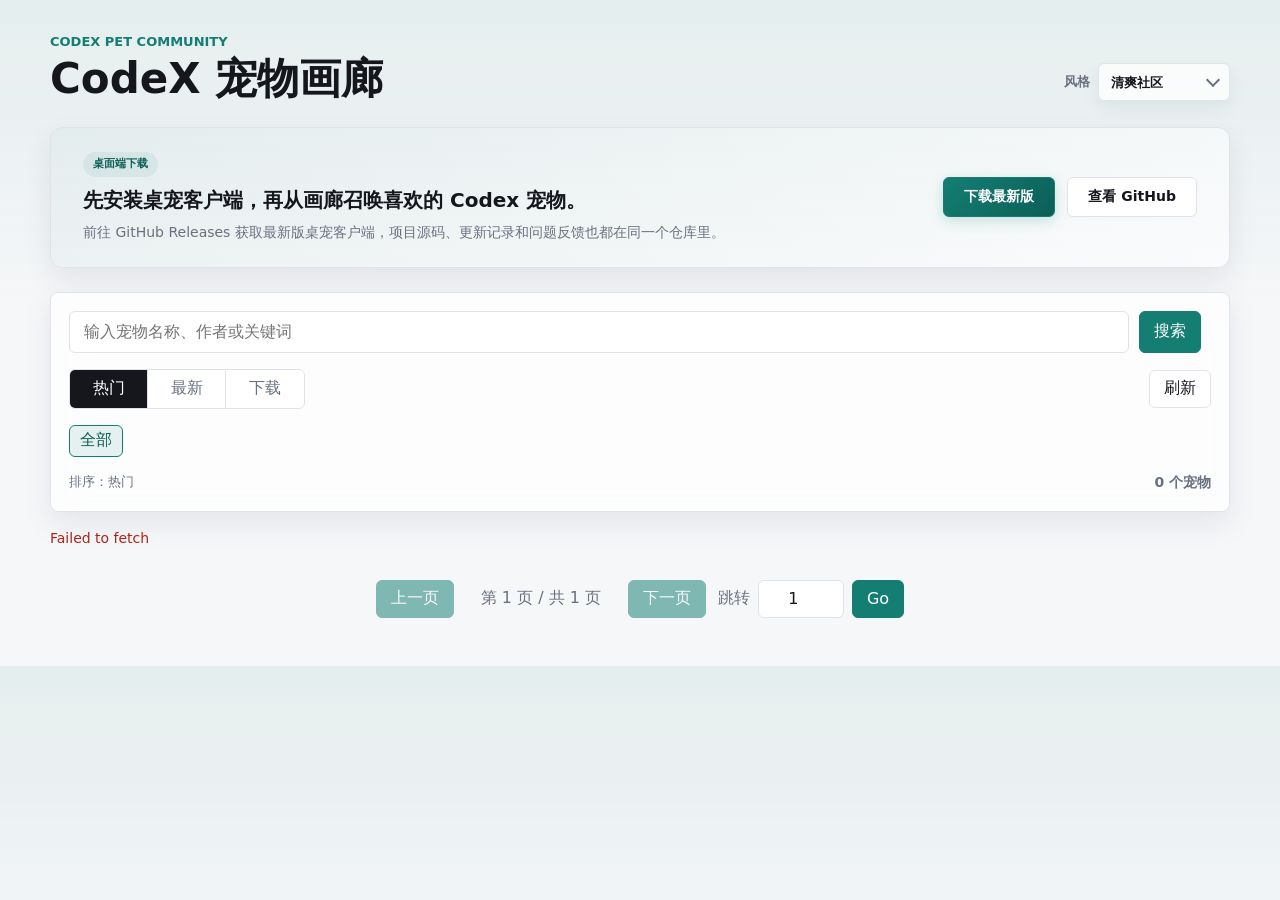
==== index.html @ 85c9fe34 "feat: 优化详情页骨架屏、降落伞逻辑与宠物点击互动" ====
<!doctype html>
<html lang="zh-CN">
  <head>
    <meta charset="utf-8" />
    <meta name="viewport" content="width=device-width, initial-scale=1" />
    <meta name="description" content="CodeX 宠物画廊 - 汇集了各种精美的 Codex 桌面宠物。在这里，您可以查看、下载、召唤您喜爱的桌宠，定制个性化风格，体验温馨有趣的桌面互动社区。" />
    <meta name="keywords" content="Codex, 桌宠, 桌面宠物, 宠物画廊, 桌面伴侣, 像素画廊, 互动宠物" />
    <title>Codex Pet Gallery</title>
    <link rel="stylesheet" href="./styles.css?v=lazy-sprites-v1" />
  </head>
  <body>
    <main class="shell">
      <header class="topbar">
        <div>
          <p class="eyebrow">Codex Pet Community</p>
          <h1>CodeX 宠物画廊</h1>
        </div>
        <div class="topbarActions">
          <label class="themeSelectWrap">
            <span>风格</span>
            <span class="selectShell">
              <select id="themeSelect" aria-label="页面风格">
                <option value="showcase">展示橱窗</option>
                <option value="classic">清爽社区</option>
                <option value="compact">紧凑信息</option>
                <option value="dark">夜间像素</option>
                <option value="cartoon">卡通花园</option>
              </select>
            </span>
          </label>
        </div>
      </header>



      <section class="downloadGuide" aria-label="下载桌宠">
        <div>
          <p class="guideLabel">桌面端下载</p>
          <h2>先安装桌宠客户端，再从画廊召唤喜欢的 Codex 宠物。</h2>
          <p>前往 GitHub Releases 获取最新版桌宠客户端，项目源码、更新记录和问题反馈也都在同一个仓库里。</p>
        </div>
        <div class="guideActions">
          <a class="primaryGuideAction" href="https://github.com/ZhangYiLong416/DesktopPet/releases/latest" target="_blank" rel="noopener">下载最新版</a>
          <a class="secondaryGuideAction" href="https://github.com/ZhangYiLong416/DesktopPet" target="_blank" rel="noopener">查看 GitHub</a>
        </div>
      </section>

      <section class="controls" aria-label="筛选宠物">
        <form id="searchForm" class="search">
          <input id="searchInput" type="search" placeholder="输入宠物名称、作者或关键词" autocomplete="off" />
          <button id="searchButton" type="submit">搜索</button>
          <button id="clearSearchButton" class="ghost" type="button">清空</button>
        </form>

        <div class="toolbar">
          <div class="segmented" aria-label="排序">
            <button class="active" data-sort="hot" type="button">热门</button>
            <button data-sort="latest" type="button">最新</button>
            <button data-sort="downloads" type="button">下载</button>
          </div>
          <button id="refreshButton" class="ghost" type="button">刷新</button>
        </div>

        <div id="tagBar" class="tags" aria-label="标签"></div>
        <div class="summaryRow">
          <div id="filterSummary" class="filterSummary" aria-live="polite"></div>
          <div class="stats inlineStats" aria-live="polite">
            <span id="totalCount">加载中</span>
          </div>
        </div>
      </section>

      <section id="status" class="status" aria-live="polite">正在加载Codex宠物...</section>
      <section id="petGrid" class="grid" aria-label="宠物列表"></section>

      <nav class="pager" aria-label="分页">
        <button id="prevPage" type="button">上一页</button>
        <span id="pageInfo">第 1 页</span>
        <button id="nextPage" type="button">下一页</button>
        <form id="jumpForm" class="jumpForm" aria-label="跳转到指定页">
          <label for="pageInput">跳转</label>
          <input id="pageInput" type="number" min="1" value="1" inputmode="numeric" />
          <button id="jumpButton" type="submit">Go</button>
        </form>
      </nav>


    </main>



    <template id="petCardTemplate">
      <article class="card">
        <button class="previewButton" type="button" aria-label="预览动画">
          <span class="sprite" aria-hidden="true"></span>
        </button>
        <div class="cardBody">
          <div class="titleRow">
            <h3></h3>
            <span class="version"></span>
          </div>
          <p class="desc"></p>
          <div class="meta"></div>
          <div class="cardTags"></div>
          <div class="actions">
            <a class="detail">查看</a>
            <a class="download">下载</a>
            <button class="summonPet" type="button">召唤</button>
            <button class="copyInstall" type="button">复制安装命令</button>
          </div>
        </div>
      </article>
    </template>



    <script src="./app.js?v=lazy-sprites-v1"></script>
  </body>
</html>
---- styles.css ----
:root {
  color-scheme: light;
  --bg: #f6f7f9;
  --panel: #ffffff;
  --ink: #15171d;
  --muted: #697180;
  --line: #dfe3ea;
  --accent: #147e73;
  --accent-strong: #0b5f57;
  --danger: #b42318;
  --shadow: 0 12px 30px rgba(20, 30, 45, 0.08);
}

* {
  box-sizing: border-box;
}

body {
  margin: 0;
  background:
    linear-gradient(180deg, rgba(20, 126, 115, 0.08), transparent 320px),
    var(--bg);
  color: var(--ink);
  font-family:
    Inter, ui-sans-serif, system-ui, -apple-system, BlinkMacSystemFont, "Segoe UI",
    "Microsoft YaHei", sans-serif;
}

button,
input {
  font: inherit;
}

button:disabled {
  cursor: not-allowed;
  opacity: 0.52;
}

.shell {
  width: min(1180px, calc(100% - 32px));
  margin: 0 auto;
  padding: 34px 0 48px;
}

.topbar {
  display: flex;
  align-items: end;
  justify-content: space-between;
  gap: 24px;
  margin-bottom: 26px;
}

/* ==========================================
   CodeX 顶部链接与下载引导高级设计系统
   ========================================== */
.topbarActions {
  display: inline-flex;
  align-items: center;
  gap: 16px;
}

.topbarActions a {
  text-decoration: none;
  font-size: 13px;
  font-weight: 800;
  padding: 8px 14px;
  border-radius: 6px;
  transition: all 0.25s cubic-bezier(0.25, 0.8, 0.25, 1);
  display: inline-flex;
  align-items: center;
}

/* GitHub 链接 */
.topbarActions .repoLink {
  background: rgba(255, 255, 255, 0.8);
  border: 1px solid var(--line);
  color: var(--ink);
  box-shadow: 0 4px 10px rgba(0, 0, 0, 0.03);
}
.topbarActions .repoLink:hover {
  background: var(--panel);
  border-color: var(--accent);
  color: var(--accent-strong);
  transform: translateY(-1px);
  box-shadow: 0 6px 14px rgba(0, 0, 0, 0.06);
}

/* 下载客户端链接 */
.topbarActions .downloadLink {
  background: var(--accent);
  border: 1px solid var(--accent);
  color: #fff;
  box-shadow: 0 4px 10px rgba(20, 126, 115, 0.15);
}
.topbarActions .downloadLink:hover {
  background: var(--accent-strong);
  border-color: var(--accent-strong);
  transform: translateY(-1px);
  box-shadow: 0 6px 14px rgba(20, 126, 115, 0.25);
}

/* ==========================================
   下载客户端引导横幅 (Download Banner)
   ========================================== */
.downloadGuide {
  display: flex;
  justify-content: space-between;
  align-items: center;
  gap: 28px;
  padding: 24px 32px;
  margin-bottom: 24px;
  border-radius: 12px;
  border: 1px solid var(--line);
  background: linear-gradient(135deg, color-mix(in srgb, var(--accent) 4%, transparent) 0%, rgba(255, 255, 255, 0.62) 100%);
  box-shadow: var(--shadow);
  transition: all 0.3s ease;
}

.downloadGuide:hover {
  box-shadow: 0 12px 28px rgba(20, 30, 45, 0.08);
}

.downloadGuide > div {
  max-width: 720px;
}

.downloadGuide .guideLabel {
  display: inline-block;
  padding: 4px 10px;
  background: color-mix(in srgb, var(--accent) 8%, transparent);
  color: var(--accent-strong);
  border-radius: 999px;
  font-size: 11px;
  font-weight: 800;
  text-transform: uppercase;
  margin: 0 0 10px 0;
}

.downloadGuide h2 {
  margin: 0 0 8px 0;
  font-size: 20px;
  font-weight: 800;
  color: var(--ink);
  line-height: 1.35;
}

.downloadGuide p {
  margin: 0;
  font-size: 14px;
  color: var(--muted);
  line-height: 1.5;
}

.downloadGuide .guideActions {
  display: flex;
  align-items: center;
  gap: 12px;
  flex-shrink: 0;
}

.downloadGuide .guideActions a {
  text-decoration: none;
  font-size: 14px;
  font-weight: 800;
  padding: 10px 20px;
  border-radius: 6px;
  transition: all 0.25s cubic-bezier(0.25, 0.8, 0.25, 1);
  display: inline-flex;
  align-items: center;
  justify-content: center;
  min-height: 40px;
}

.downloadGuide .primaryGuideAction {
  background: linear-gradient(135deg, var(--accent) 0%, var(--accent-strong) 100%);
  border: 1px solid var(--accent);
  color: #fff;
  box-shadow: 0 4px 14px rgba(20, 126, 115, 0.2);
}

.downloadGuide .primaryGuideAction:hover {
  transform: translateY(-2px);
  box-shadow: 0 8px 20px rgba(20, 126, 115, 0.35);
}

.downloadGuide .secondaryGuideAction {
  background: #fff;
  border: 1px solid var(--line);
  color: var(--ink);
  box-shadow: 0 2px 6px rgba(0, 0, 0, 0.02);
}

.downloadGuide .secondaryGuideAction:hover {
  border-color: var(--accent);
  color: var(--accent-strong);
  background: var(--panel);
  transform: translateY(-1px);
}

/* ==========================================
   5 大主题精细样式适配
   ========================================== */

/* 紧凑主题 */
:root[data-theme="compact"] .topbarActions a {
  padding: 6px 10px;
  font-size: 12px;
  border-radius: 4px;
}
:root[data-theme="compact"] .downloadGuide {
  padding: 16px 20px;
  gap: 16px;
  background: var(--panel);
  border-radius: 6px;
  box-shadow: none;
}
:root[data-theme="compact"] .downloadGuide h2 {
  font-size: 16px;
}
:root[data-theme="compact"] .downloadGuide p {
  font-size: 12px;
}
:root[data-theme="compact"] .downloadGuide .guideActions a {
  padding: 8px 14px;
  font-size: 12px;
  border-radius: 4px;
  min-height: 34px;
}

/* Showcase (展示橱窗) */
:root[data-theme="showcase"] .topbarActions a {
  padding: 10px 18px;
  border-radius: 12px;
}
:root[data-theme="showcase"] .downloadGuide {
  padding: 34px 42px;
  border-radius: 20px;
  background: linear-gradient(135deg, rgba(184, 95, 47, 0.05) 0%, rgba(255, 253, 248, 0.95) 100%);
  border: 1px solid #ead9c8;
}
:root[data-theme="showcase"] .downloadGuide h2 {
  font-size: 24px;
}
:root[data-theme="showcase"] .downloadGuide .guideLabel {
  background: rgba(184, 95, 47, 0.08);
  color: var(--accent);
}
:root[data-theme="showcase"] .downloadGuide .guideActions a {
  padding: 12px 24px;
  border-radius: 12px;
}
:root[data-theme="showcase"] .downloadGuide .primaryGuideAction {
  background: linear-gradient(135deg, var(--accent) 0%, var(--accent-strong) 100%);
  box-shadow: 0 6px 18px rgba(184, 95, 47, 0.25);
}
:root[data-theme="showcase"] .downloadGuide .primaryGuideAction:hover {
  box-shadow: 0 10px 24px rgba(184, 95, 47, 0.4);
}
:root[data-theme="showcase"] .downloadGuide .secondaryGuideAction {
  background: var(--panel);
}

/* Dark (夜间像素) */
:root[data-theme="dark"] .topbarActions .repoLink {
  background: #121a24;
  border-color: #263445;
  color: var(--ink);
}
:root[data-theme="dark"] .topbarActions .repoLink:hover {
  background: #1a2533;
  border-color: var(--accent);
}
:root[data-theme="dark"] .downloadGuide {
  background: linear-gradient(135deg, rgba(52, 211, 153, 0.04) 0%, rgba(18, 26, 36, 0.88) 100%);
  border-color: #263445;
}
:root[data-theme="dark"] .downloadGuide h2 {
  color: var(--ink);
}
:root[data-theme="dark"] .downloadGuide .guideLabel {
  background: rgba(52, 211, 153, 0.12);
  color: var(--accent-strong);
}
:root[data-theme="dark"] .downloadGuide .secondaryGuideAction {
  background: #0f1722;
  border-color: #263445;
}
:root[data-theme="dark"] .downloadGuide .secondaryGuideAction:hover {
  background: #182232;
  border-color: var(--accent);
}

/* Cartoon (卡通花园) */
:root[data-theme="cartoon"] .topbarActions {
  gap: 12px;
}
:root[data-theme="cartoon"] .topbarActions a {
  border: 2px solid #ead6ba;
  border-radius: 10px;
  background: #fffdf7;
  color: #7a4f3d;
}
:root[data-theme="cartoon"] .topbarActions .repoLink:hover {
  background: #fff0bd;
  color: #8a5b28;
}
:root[data-theme="cartoon"] .topbarActions .downloadLink {
  border-color: #7dae56;
  background: linear-gradient(180deg, #94c96c, #75a94e);
  color: #fffdf7;
  box-shadow: inset 0 2px 0 rgba(255, 255, 255, 0.28);
}
:root[data-theme="cartoon"] .topbarActions .downloadLink:hover {
  background: linear-gradient(180deg, #a4db7c, #85b95e);
}
:root[data-theme="cartoon"] .downloadGuide {
  background: linear-gradient(135deg, #fffdfa 0%, #fff7e8 100%);
  border: 2px dashed #ead6ba;
  border-radius: 16px;
  box-shadow: 0 12px 24px rgba(145, 101, 49, 0.08);
}
:root[data-theme="cartoon"] .downloadGuide h2 {
  color: #7a3f2a;
}
:root[data-theme="cartoon"] .downloadGuide .guideLabel {
  background: #ffe8e4;
  border: 1px solid #f0c9c2;
  color: #9a584d;
}
:root[data-theme="cartoon"] .downloadGuide .primaryGuideAction {
  border: 2px solid #7dae56;
  border-radius: 10px;
  background: linear-gradient(180deg, #94c96c, #75a94e);
  color: #fffdf7;
  box-shadow: inset 0 2px 0 rgba(255, 255, 255, 0.28), 0 4px 10px rgba(117, 169, 78, 0.25);
}
:root[data-theme="cartoon"] .downloadGuide .primaryGuideAction:hover {
  transform: translateY(-2px) scale(1.02);
  box-shadow: inset 0 2px 0 rgba(255, 255, 255, 0.28), 0 6px 14px rgba(117, 169, 78, 0.38);
}
:root[data-theme="cartoon"] .downloadGuide .secondaryGuideAction {
  border: 2px solid #e9cfa9;
  border-radius: 10px;
  background: #fffaf0;
  color: #7a4f3d;
}
:root[data-theme="cartoon"] .downloadGuide .secondaryGuideAction:hover {
  background: #fff0bd;
  color: #8a5b28;
  border-color: #f1d59a;
}

/* ==========================================
   响应式流式布局支持
   ========================================== */
@media (max-width: 860px) {
  .downloadGuide {
    flex-direction: column;
    align-items: stretch;
    padding: 24px;
    gap: 20px;
  }
  .downloadGuide .guideActions {
    justify-content: flex-start;
  }
}

@media (max-width: 560px) {
  .topbar {
    flex-direction: column;
    align-items: stretch;
    gap: 16px;
  }
  .topbarActions {
    flex-wrap: wrap;
    width: 100%;
  }
  .topbarActions a,
  .topbarActions .themeSelectWrap,
  .topbarActions .themeSelectWrap select {
    width: 100%;
    justify-content: center;
  }
  .downloadGuide .guideActions {
    flex-direction: column;
    align-items: stretch;
  }
  .downloadGuide .guideActions a {
    width: 100%;
  }
}

.eyebrow {
  margin: 0 0 8px;
  color: var(--accent);
  font-size: 13px;
  font-weight: 800;
  text-transform: uppercase;
}

h1 {
  margin: 0;
  font-size: 42px;
  line-height: 1.05;
}

.stats {
  color: var(--muted);
  font-size: 14px;
  white-space: nowrap;
}

.inlineStats {
  font-weight: 800;
}

.themeSelectWrap {
  display: inline-flex;
  align-items: center;
  gap: 8px;
  color: var(--muted);
  font-size: 13px;
  font-weight: 800;
  white-space: nowrap;
}

.selectShell {
  position: relative;
  display: inline-flex;
  align-items: center;
}

.selectShell::after {
  content: "";
  position: absolute;
  right: 12px;
  width: 8px;
  height: 8px;
  border-right: 2px solid var(--muted);
  border-bottom: 2px solid var(--muted);
  pointer-events: none;
  transform: translateY(-2px) rotate(45deg);
}

.themeSelectWrap select {
  appearance: none;
  min-height: 38px;
  min-width: 132px;
  padding: 0 34px 0 12px;
  border: 1px solid var(--line);
  border-radius: 6px;
  background: rgba(255, 255, 255, 0.78);
  color: var(--ink);
  cursor: pointer;
  font-weight: 800;
  box-shadow: 0 8px 18px rgba(20, 30, 45, 0.06);
}

.themeSelectWrap select:focus {
  border-color: var(--accent);
  outline: 3px solid rgba(20, 126, 115, 0.14);
}

.controls {
  display: grid;
  gap: 16px;
  padding: 18px;
  margin-bottom: 18px;
  background: rgba(255, 255, 255, 0.78);
  border: 1px solid var(--line);
  border-radius: 8px;
  box-shadow: var(--shadow);
  backdrop-filter: blur(16px);
}

.search {
  display: grid;
  grid-template-columns: minmax(0, 1fr) auto auto;
  gap: 10px;
}

.search input,
.jumpForm input {
  min-width: 0;
  height: 42px;
  padding: 0 14px;
  border: 1px solid var(--line);
  border-radius: 6px;
  background: #fff;
  color: var(--ink);
}

.search button,
.pager button,
.actions a,
.actions button,
.ghost {
  min-height: 38px;
  padding: 0 14px;
  border: 1px solid var(--accent);
  border-radius: 6px;
  background: var(--accent);
  color: #fff;
  cursor: pointer;
  text-decoration: none;
  display: inline-flex;
  align-items: center;
  justify-content: center;
  white-space: nowrap;
}

.toolbar {
  display: flex;
  align-items: center;
  justify-content: space-between;
  gap: 14px;
}

.segmented {
  display: inline-grid;
  grid-template-columns: repeat(3, 1fr);
  border: 1px solid var(--line);
  border-radius: 6px;
  overflow: hidden;
  background: #fff;
}

.segmented button {
  min-width: 78px;
  height: 38px;
  border: 0;
  border-right: 1px solid var(--line);
  background: transparent;
  color: var(--muted);
  cursor: pointer;
}

.segmented button:last-child {
  border-right: 0;
}

.segmented .active {
  background: var(--ink);
  color: #fff;
}

.ghost {
  border-color: var(--line);
  background: #fff;
  color: var(--ink);
}

.tags {
  display: flex;
  flex-wrap: wrap;
  gap: 8px;
}

.styleBar {
  display: flex;
  align-items: center;
  flex-wrap: wrap;
  gap: 8px;
  color: var(--muted);
  font-size: 13px;
}

.styleBar span {
  font-weight: 800;
}

.styleBar button {
  min-height: 32px;
  padding: 0 10px;
  border: 1px solid var(--line);
  border-radius: 6px;
  background: #fff;
  color: var(--muted);
  cursor: pointer;
}

.styleBar button.active {
  border-color: var(--accent);
  background: rgba(20, 126, 115, 0.1);
  color: var(--accent-strong);
}

.tag {
  height: 32px;
  padding: 0 10px;
  border: 1px solid var(--line);
  border-radius: 6px;
  background: #fff;
  color: var(--muted);
  cursor: pointer;
}

.tag.active {
  border-color: var(--accent);
  background: rgba(20, 126, 115, 0.1);
  color: var(--accent-strong);
}

.filterSummary {
  min-height: 20px;
  color: var(--muted);
  font-size: 13px;
}

.summaryRow {
  display: flex;
  align-items: center;
  justify-content: space-between;
  gap: 16px;
}

.status {
  min-height: 28px;
  color: var(--muted);
  font-size: 14px;
}

.status.error {
  color: var(--danger);
}

.grid {
  display: grid;
  grid-template-columns: repeat(4, minmax(0, 1fr));
  gap: 16px;
}

.grid[aria-busy="true"] {
  opacity: 0.68;
}

.card {
  display: grid;
  grid-template-rows: 168px minmax(220px, auto);
  min-width: 0;
  overflow: hidden;
  border: 1px solid var(--line);
  border-radius: 8px;
  background: var(--panel);
  box-shadow: var(--shadow);
  transition: transform 0.3s cubic-bezier(0.25, 0.8, 0.25, 1), box-shadow 0.3s cubic-bezier(0.25, 0.8, 0.25, 1), border-color 0.3s ease;
  will-change: transform, box-shadow;
}

.card:hover {
  transform: translateY(-6px);
  box-shadow: 0 20px 38px rgba(20, 30, 45, 0.15);
  border-color: var(--accent);
}

/* 紧凑主题 compact card hover */
:root[data-theme="compact"] .card {
  transition: transform 0.25s ease, box-shadow 0.25s ease, border-color 0.25s ease;
}
:root[data-theme="compact"] .card:hover {
  transform: translateY(-4px);
  box-shadow: 0 10px 22px rgba(20, 30, 45, 0.1);
  border-color: var(--accent);
}

/* 展示橱窗主题 showcase card hover */
:root[data-theme="showcase"] .card {
  transition: transform 0.4s cubic-bezier(0.165, 0.84, 0.44, 1), box-shadow 0.4s cubic-bezier(0.165, 0.84, 0.44, 1), border-color 0.4s ease;
}
:root[data-theme="showcase"] .card:hover {
  transform: translateY(-8px);
  box-shadow: 0 24px 44px rgba(89, 50, 25, 0.18);
  border-color: var(--accent);
}

/* 夜间像素主题 dark card hover */
:root[data-theme="dark"] .card {
  transition: transform 0.3s cubic-bezier(0.25, 0.8, 0.25, 1), box-shadow 0.3s cubic-bezier(0.25, 0.8, 0.25, 1), border-color 0.3s ease;
}
:root[data-theme="dark"] .card:hover {
  transform: translateY(-6px);
  box-shadow: 0 20px 38px rgba(0, 0, 0, 0.4);
  border-color: var(--accent-strong);
}

/* 卡通花园主题 cartoon card hover */
:root[data-theme="cartoon"] .card {
  transition: transform 0.35s cubic-bezier(0.175, 0.885, 0.32, 1.275), box-shadow 0.35s ease, border-color 0.35s ease;
}
:root[data-theme="cartoon"] .card:hover {
  transform: translateY(-6px) rotate(-1deg);
  box-shadow: 0 16px 28px rgba(145, 101, 49, 0.1);
  border-color: var(--accent);
}

.previewButton {
  position: relative;
  display: grid;
  place-items: center;
  width: 100%;
  min-width: 0;
  border: 0;
  border-bottom: 1px solid var(--line);
  background:
    linear-gradient(45deg, #edf0f3 25%, transparent 25%) 0 0 / 22px 22px,
    linear-gradient(45deg, transparent 75%, #edf0f3 75%) 0 0 / 22px 22px,
    linear-gradient(45deg, transparent 75%, #edf0f3 75%) 11px 11px / 22px 22px,
    linear-gradient(45deg, #edf0f3 25%, #f8fafc 25%) 11px 11px / 22px 22px;
  cursor: pointer;
}

.sprite {
  --idle-distance: 576px;
  width: 96px;
  height: 104px;
  image-rendering: pixelated;
  background-repeat: no-repeat;
  background-size: 768px 936px;
  background-position: 0 0;
  animation: idleSprite 900ms steps(6) infinite;
}

.sprite:not(.loaded) {
  opacity: 0;
  animation: none;
}

.sprite.loaded {
  opacity: 1;
  transition: opacity 180ms ease-out;
}

@keyframes idleSprite {
  from {
    background-position-x: 0;
  }
  to {
    background-position-x: calc(var(--idle-distance) * -1);
  }
}

.cardBody {
  display: grid;
  grid-template-rows: auto minmax(58px, 1fr) auto auto auto;
  gap: 10px;
  padding: 14px;
}

.titleRow {
  display: flex;
  align-items: start;
  justify-content: space-between;
  gap: 10px;
}

h2,
h3 {
  margin: 0;
  min-width: 0;
  font-size: 18px;
  line-height: 1.22;
  overflow-wrap: anywhere;
}

.version {
  flex: 0 0 auto;
  color: var(--muted);
  font-size: 12px;
}

.desc {
  margin: 0;
  color: var(--muted);
  font-size: 13px;
  line-height: 1.45;
  display: -webkit-box;
  -webkit-line-clamp: 3;
  -webkit-box-orient: vertical;
  overflow: hidden;
}

.meta {
  color: var(--muted);
  font-size: 12px;
  line-height: 1.4;
}

.cardTags {
  display: flex;
  flex-wrap: wrap;
  gap: 6px;
  min-height: 26px;
}

.chip {
  display: inline-flex;
  align-items: center;
  height: 24px;
  padding: 0 8px;
  border: 0;
  border-radius: 6px;
  background: #eef5f4;
  color: var(--accent-strong);
  cursor: pointer;
  font-size: 12px;
}

.chip.muted {
  color: var(--muted);
  cursor: default;
}

.actions {
  display: grid;
  grid-template-columns: 1fr 1fr;
  gap: 8px;
}

.actions .summonPet {
  grid-column: 1 / -1;
  border-color: color-mix(in srgb, var(--accent) 62%, var(--line));
  background: color-mix(in srgb, var(--accent) 10%, #fff);
  color: var(--accent-strong);
}

.actions .summonPet:disabled {
  cursor: wait;
  opacity: 0.72;
}

.actions .copyInstall {
  grid-column: 1 / -1;
  border-color: var(--line);
  background: #fff;
  color: var(--ink);
}

.actions .detail {
  border-color: var(--line);
  background: #fff;
  color: var(--ink);
}

.pet-party-layer {
  position: fixed;
  inset: 0;
  z-index: 80;
  overflow: hidden;
  pointer-events: none;
}

.pet-party-pet {
  position: absolute;
  width: calc(192px * var(--party-scale, 0.34));
  height: calc(208px * var(--party-scale, 0.34));
  pointer-events: auto;
  touch-action: none;
  user-select: none;
  cursor: grab;
  will-change: transform;
}

.pet-sprite-wrap {
  width: 100%;
  height: 100%;
  background-repeat: no-repeat;
  background-size: calc(1536px * var(--party-scale, 0.34)) calc(1872px * var(--party-scale, 0.34));
  background-position-y: calc(-1 * var(--row, 0) * 208px * var(--party-scale, 0.34));
  image-rendering: pixelated;
  animation: pet-party-sprite 900ms steps(var(--steps, 5)) infinite;
  opacity: 0;
  transform: scale(0.3);
  transition: opacity 0.15s ease-out, transform 0.4s cubic-bezier(0.175, 0.885, 0.32, 1.275);
}

.pet-party-pet.ready .pet-sprite-wrap {
  opacity: 1;
  transform: scale(1);
}

/* 忍者消失时的缩放渐隐动效 */
.pet-party-pet.vanishing .pet-sprite-wrap {
  opacity: 0;
  transform: scale(0);
  transition: opacity 0.15s ease-in, transform 0.15s cubic-bezier(0.6, -0.28, 0.735, 0.045);
}

.pet-party-pet:active {
  cursor: grabbing;
}

.pet-party-pet img {
  display: none;
}

@keyframes pet-party-sprite {
  from {
    background-position-x: 0;
  }
  to {
    background-position-x: calc((var(--frames, 6) - 1) * -192px * var(--party-scale, 0.34));
  }
}

.pet-party-bubble {
  position: fixed;
  z-index: 85;
  display: flex;
  flex-direction: column;
  align-items: center;
  gap: 6px;
  padding: 8px 12px;
  border: 1px solid var(--line);
  border-radius: 10px;
  background: var(--panel);
  color: var(--ink);
  box-shadow: 0 8px 22px rgba(15, 23, 42, 0.16);
  pointer-events: auto;
  transform: translateX(-50%);
}

.pet-party-bubble[hidden] {
  display: none;
}

.pet-party-bubble::after {
  content: "";
  position: absolute;
  left: 50%;
  bottom: -6px;
  width: 0;
  height: 0;
  border-right: 6px solid transparent;
  border-left: 6px solid transparent;
  border-top: 6px solid var(--panel);
  transform: translateX(-50%);
}

.pet-bubble-name {
  max-width: 160px;
  overflow: hidden;
  color: var(--ink);
  font-size: 13px;
  font-weight: 700;
  line-height: 1.25;
  text-overflow: ellipsis;
  white-space: nowrap;
}

.pet-party-menu {
  position: fixed;
  z-index: 90;
  display: grid;
  min-width: 152px;
  overflow: hidden;
  padding: 6px;
  border: 1px solid var(--line);
  border-radius: 10px;
  background: var(--panel);
  box-shadow: 0 14px 34px rgba(15, 23, 42, 0.2);
  pointer-events: auto;
}

.pet-party-menu[hidden] {
  display: none;
}

.pet-party-menu button {
  display: flex;
  align-items: center;
  min-height: 34px;
  padding: 0 10px;
  border: 0;
  border-radius: 7px;
  background: transparent;
  color: var(--ink);
  cursor: pointer;
  font-size: 13px;
  font-weight: 700;
  text-align: left;
}

.pet-party-menu button:hover {
  background: color-mix(in srgb, var(--accent) 12%, transparent);
  color: var(--accent-strong);
}

.pet-party-menu button.danger {
  color: var(--danger);
}

.pet-party-menu button.danger:hover {
  background: rgba(216, 111, 111, 0.12);
}

@media (prefers-reduced-motion: reduce) {
  .pet-party-pet {
    animation-duration: 1.8s !important;
  }
}

.pager {
  display: flex;
  align-items: center;
  justify-content: center;
  flex-wrap: wrap;
  gap: 12px;
  margin-top: 22px;
}

#pageInfo {
  min-width: 150px;
  text-align: center;
  color: var(--muted);
}

.jumpForm {
  display: inline-flex;
  align-items: center;
  gap: 8px;
  color: var(--muted);
}

.jumpForm input {
  width: 86px;
  height: 38px;
  text-align: center;
}

@media (max-width: 980px) {
  .grid {
    grid-template-columns: repeat(3, minmax(0, 1fr));
  }
}

@media (max-width: 740px) {
  .shell {
    width: min(100% - 20px, 1180px);
    padding-top: 22px;
  }

  .topbar,
  .toolbar {
    align-items: stretch;
    flex-direction: column;
  }

  .topbar {
    align-items: flex-start;
  }

  .themeSelectWrap,
  .selectShell,
  .themeSelectWrap select {
    width: 100%;
  }

  h1 {
    font-size: 34px;
  }

  .search {
    grid-template-columns: 1fr;
  }

  .segmented {
    width: 100%;
  }

  .segmented button {
    min-width: 0;
  }

  .grid {
    grid-template-columns: repeat(2, minmax(0, 1fr));
    gap: 12px;
  }

  .card {
    grid-template-rows: 146px minmax(220px, auto);
  }

  .summaryRow,
  .detailTopbar {
    align-items: stretch;
    flex-direction: column;
  }

  .inlineStats {
    align-self: flex-start;
  }
}

@media (max-width: 480px) {
  .grid {
    grid-template-columns: 1fr;
  }

  .pager {
    align-items: stretch;
    flex-direction: column;
  }

  #pageInfo,
  .jumpForm,
  .pager button {
    width: 100%;
  }

  .jumpForm {
    display: grid;
    grid-template-columns: auto 1fr auto;
  }

  .jumpForm input {
    width: 100%;
  }
}

.detailShell {
  width: min(1160px, calc(100% - 32px));
}

.backLink {
  display: inline-flex;
  align-items: center;
  min-height: 34px;
  margin-bottom: 18px;
  color: var(--accent-strong);
  font-weight: 700;
  text-decoration: none;
}

.detailTopbar {
  display: flex;
  align-items: center;
  justify-content: space-between;
  gap: 16px;
  margin-bottom: 18px;
}

.detailView {
  display: grid;
  gap: 34px;
}

.detailStyleBar {
  margin: -8px 0 18px;
}

.detailHero {
  display: grid;
  grid-template-columns: minmax(0, 1fr) minmax(360px, 46%);
  gap: 42px;
  align-items: start;
  padding-bottom: 34px;
  border-bottom: 1px solid var(--line);
}

.detailCopy {
  min-width: 0;
}

.detailDescription {
  margin: 22px 0 24px;
  max-width: 680px;
  color: #344054;
  font-size: 22px;
  line-height: 1.55;
}

.detailStats {
  margin: 22px 0 0;
  color: var(--muted);
  font-size: 15px;
}

.detailActions {
  display: flex;
  flex-wrap: wrap;
  gap: 12px;
  margin-top: 28px;
}

.primaryAction,
.secondaryAction,
.commandBox button {
  min-height: 44px;
  padding: 0 18px;
  border: 1px solid var(--accent);
  border-radius: 6px;
  background: var(--accent);
  color: #fff;
  cursor: pointer;
  display: inline-flex;
  align-items: center;
  justify-content: center;
  font-weight: 800;
  text-decoration: none;
}

.secondaryAction {
  border-color: var(--line);
  background: #fff;
  color: var(--ink);
}

.detailPreview {
  display: grid;
  place-items: center;
  min-height: 360px;
  border: 1px solid #cbe9e5;
  background:
    linear-gradient(#d9f0ed 1px, transparent 1px) 0 0 / 24px 24px,
    linear-gradient(90deg, #d9f0ed 1px, transparent 1px) 0 0 / 24px 24px,
    #eefaf8;
}

.detailSprite {
  width: 192px;
  height: 208px;
  image-rendering: pixelated;
  background-repeat: no-repeat;
  background-size: 1536px 1872px;
  background-position: 0 0;
  animation: detailIdleSprite 900ms steps(6) infinite;
}

@keyframes detailIdleSprite {
  from {
    background-position-x: 0;
  }
  to {
    background-position-x: -1152px;
  }
}

.installPanel {
  width: min(880px, 100%);
  margin: 0 auto;
}

.installPanel h2 {
  margin: 0 0 12px;
  font-size: 24px;
}

.installPanel p {
  color: #475467;
  font-size: 16px;
}

.installPanel code {
  border-radius: 5px;
  background: #fff7e6;
  color: #111827;
  font-family: "Cascadia Mono", "SFMono-Regular", Consolas, monospace;
}

.commandBox {
  display: grid;
  grid-template-columns: minmax(0, 1fr) auto;
  gap: 12px;
  align-items: center;
  padding: 18px;
  border: 1px solid var(--line);
  border-radius: 8px;
  background: #fff;
}

.commandBox > code {
  display: block;
  min-width: 0;
  padding: 18px;
  overflow-x: auto;
  border-radius: 6px;
  background: #101828;
  color: #fff;
  white-space: nowrap;
}

.commandBox button {
  border-color: #344054;
  background: #344054;
}

.enableTip {
  margin-top: 18px;
}

.animationPanel,
.spritesheetPanel {
  display: grid;
  gap: 18px;
}

.sectionTitleRow {
  display: flex;
  align-items: end;
  justify-content: space-between;
  gap: 18px;
}

.sectionTitleRow h2 {
  margin: 0;
  font-size: 24px;
}

.sectionNote {
  color: var(--muted);
  font-size: 14px;
}

.stateGrid {
  display: grid;
  grid-template-columns: repeat(3, minmax(0, 1fr));
  gap: 14px;
}

.stateCard {
  display: grid;
  gap: 8px;
  min-width: 0;
  padding: 12px;
  border: 1px solid var(--line);
  border-radius: 8px;
  background: #fff;
}

.statePreview {
  display: grid;
  place-items: center;
  min-height: 138px;
  overflow: hidden;
  border: 1px solid #d7ece9;
  border-radius: 6px;
  background:
    linear-gradient(#e2f2ef 1px, transparent 1px) 0 0 / 18px 18px,
    linear-gradient(90deg, #e2f2ef 1px, transparent 1px) 0 0 / 18px 18px,
    #f5fbfa;
}

.stateSprite {
  width: 96px;
  height: 104px;
  image-rendering: pixelated;
  background-repeat: no-repeat;
  background-size: 768px 936px;
  background-position: 0 calc(var(--row) * -104px);
  animation-name: stateSprite;
  animation-iteration-count: infinite;
}

@keyframes stateSprite {
  from {
    background-position-x: 0;
  }
  to {
    background-position-x: calc(var(--distance) * -1);
  }
}

.stateTitle {
  font-weight: 800;
}

.stateMeta {
  color: var(--muted);
  font-size: 13px;
}

.sheetFrame {
  overflow: auto;
  max-height: 720px;
  padding: 16px;
  border: 1px solid var(--line);
  border-radius: 8px;
  background:
    linear-gradient(45deg, #edf0f3 25%, transparent 25%) 0 0 / 24px 24px,
    linear-gradient(45deg, transparent 75%, #edf0f3 75%) 0 0 / 24px 24px,
    linear-gradient(45deg, transparent 75%, #edf0f3 75%) 12px 12px / 24px 24px,
    linear-gradient(45deg, #edf0f3 25%, #f8fafc 25%) 12px 12px / 24px 24px;
}

.sheetFrame img {
  display: block;
  width: min(100%, 768px);
  height: auto;
  margin: 0 auto;
  image-rendering: pixelated;
}

@media (max-width: 860px) {
  .detailHero {
    grid-template-columns: 1fr;
  }

  .detailPreview {
    min-height: 300px;
  }
}

@media (max-width: 560px) {
  .detailDescription {
    font-size: 18px;
  }

  .detailActions,
  .commandBox {
    grid-template-columns: 1fr;
  }

  .primaryAction,
  .secondaryAction,
  .commandBox button {
    width: 100%;
  }

  .sectionTitleRow {
    align-items: stretch;
    flex-direction: column;
  }

  .stateGrid {
    grid-template-columns: 1fr;
  }
}

@media (min-width: 561px) and (max-width: 900px) {
  .stateGrid {
    grid-template-columns: repeat(2, minmax(0, 1fr));
  }
}

/* Style 2: compact information desk */
:root[data-theme="compact"] {
  --bg: #f7f8fb;
  --panel: #ffffff;
  --ink: #18212f;
  --muted: #566274;
  --line: #d9dee8;
  --accent: #2563eb;
  --accent-strong: #1d4ed8;
  --shadow: 0 6px 18px rgba(20, 30, 45, 0.06);
}

:root[data-theme="compact"] body {
  background: var(--bg);
}

:root[data-theme="compact"] .shell {
  width: min(1480px, calc(100% - 24px));
  padding-top: 18px;
}

:root[data-theme="compact"] .topbar {
  align-items: center;
  margin-bottom: 14px;
}

:root[data-theme="compact"] h1 {
  font-size: 30px;
}

:root[data-theme="compact"] .controls {
  gap: 10px;
  padding: 12px;
  box-shadow: none;
}

:root[data-theme="compact"] .grid {
  grid-template-columns: repeat(5, minmax(0, 1fr));
  gap: 10px;
}

:root[data-theme="compact"] .card {
  grid-template-rows: 118px minmax(190px, auto);
  border-radius: 6px;
}

:root[data-theme="compact"] .sprite {
  --idle-distance: 432px;
  width: 72px;
  height: 78px;
  background-size: 576px 702px;
}

:root[data-theme="compact"] .cardBody {
  gap: 7px;
  padding: 10px;
}

:root[data-theme="compact"] h2 {
  font-size: 15px;
}

:root[data-theme="compact"] .desc {
  -webkit-line-clamp: 2;
  font-size: 12px;
}

:root[data-theme="compact"] .actions {
  grid-template-columns: 1fr;
}

/* Style 3: showcase gallery */
:root[data-theme="showcase"] {
  --bg: #fbf7f1;
  --panel: #fffdf8;
  --ink: #201712;
  --muted: #735f52;
  --line: #ead9c8;
  --accent: #b85f2f;
  --accent-strong: #87441f;
  --shadow: 0 18px 38px rgba(89, 50, 25, 0.12);
}

:root[data-theme="showcase"] body {
  background:
    linear-gradient(180deg, rgba(184, 95, 47, 0.18), transparent 380px),
    var(--bg);
}

:root[data-theme="showcase"] .shell {
  width: min(1320px, calc(100% - 40px));
}

:root[data-theme="showcase"] .topbar {
  align-items: center;
  padding: 24px 0;
}

:root[data-theme="showcase"] h1 {
  font-size: 54px;
}

:root[data-theme="showcase"] .controls {
  padding: 22px;
  border-radius: 8px;
  background: rgba(255, 253, 248, 0.9);
}

:root[data-theme="showcase"] .grid {
  grid-template-columns: repeat(3, minmax(0, 1fr));
  gap: 22px;
}

:root[data-theme="showcase"] .card {
  grid-template-rows: 238px minmax(230px, auto);
}

:root[data-theme="showcase"] .sprite {
  --idle-distance: 864px;
  width: 144px;
  height: 156px;
  background-size: 1152px 1404px;
}

:root[data-theme="showcase"] .previewButton {
  background:
    linear-gradient(#ead9c8 1px, transparent 1px) 0 0 / 22px 22px,
    linear-gradient(90deg, #ead9c8 1px, transparent 1px) 0 0 / 22px 22px,
    #fff8ed;
}

:root[data-theme="showcase"] h2 {
  font-size: 22px;
}

/* Style 4: dark pixel lab */
:root[data-theme="dark"] {
  color-scheme: dark;
  --bg: #0b1118;
  --panel: #121a24;
  --ink: #f4f7fb;
  --muted: #9aa7b8;
  --line: #263445;
  --accent: #34d399;
  --accent-strong: #6ee7b7;
  --danger: #fb7185;
  --shadow: 0 12px 28px rgba(0, 0, 0, 0.34);
}

:root[data-theme="dark"] body {
  background:
    linear-gradient(180deg, rgba(52, 211, 153, 0.12), transparent 340px),
    radial-gradient(circle at top right, rgba(37, 99, 235, 0.12), transparent 300px),
    var(--bg);
}

:root[data-theme="dark"] .controls,
:root[data-theme="dark"] .card,
:root[data-theme="dark"] .stateCard,
:root[data-theme="dark"] .commandBox {
  background: rgba(18, 26, 36, 0.92);
}

:root[data-theme="dark"] .search input,
:root[data-theme="dark"] .jumpForm input,
:root[data-theme="dark"] .themeSelectWrap select,
:root[data-theme="dark"] .segmented,
:root[data-theme="dark"] .tag,
:root[data-theme="dark"] .styleBar button,
:root[data-theme="dark"] .ghost,
:root[data-theme="dark"] .actions .copyInstall,
:root[data-theme="dark"] .actions .detail,
:root[data-theme="dark"] .actions .summonPet,
:root[data-theme="dark"] .secondaryAction {
  background: #0f1722;
  color: var(--ink);
}

:root[data-theme="dark"] .themeSelectWrap select {
  box-shadow: 0 8px 18px rgba(0, 0, 0, 0.18);
}

:root[data-theme="dark"] .selectShell::after {
  border-color: var(--accent-strong);
}

:root[data-theme="dark"] .segmented .active {
  background: var(--accent);
  color: #06110d;
}

:root[data-theme="dark"] .styleBar button.active,
:root[data-theme="dark"] .tag.active {
  background: rgba(52, 211, 153, 0.16);
  color: var(--accent-strong);
}

:root[data-theme="dark"] .previewButton,
:root[data-theme="dark"] .sheetFrame {
  background:
    linear-gradient(45deg, #182232 25%, transparent 25%) 0 0 / 22px 22px,
    linear-gradient(45deg, transparent 75%, #182232 75%) 0 0 / 22px 22px,
    linear-gradient(45deg, transparent 75%, #182232 75%) 11px 11px / 22px 22px,
    linear-gradient(45deg, #182232 25%, #101823 25%) 11px 11px / 22px 22px;
}

:root[data-theme="dark"] .detailPreview,
:root[data-theme="dark"] .statePreview {
  background:
    linear-gradient(#21384a 1px, transparent 1px) 0 0 / 22px 22px,
    linear-gradient(90deg, #21384a 1px, transparent 1px) 0 0 / 22px 22px,
    #0d1722;
}

:root[data-theme="dark"] .detailDescription {
  color: #d3dbe7;
}

:root[data-theme="dark"] .installPanel code {
  background: #1c2a3a;
  color: #f4f7fb;
}

:root[data-theme="dark"] .commandBox > code {
  background: #050914;
}

/* Style 5: cartoon garden */
:root[data-theme="cartoon"] {
  --bg: #fffaf0;
  --panel: #fffdf7;
  --ink: #6b3c2a;
  --muted: #9a7667;
  --line: #ead6ba;
  --accent: #86b65f;
  --accent-strong: #5f913c;
  --danger: #d86f6f;
  --shadow: 0 16px 30px rgba(145, 101, 49, 0.12);
}

:root[data-theme="cartoon"] body {
  background: linear-gradient(180deg, #fff7e8 0, #fffdf7 340px, #fff8ec 100%);
}

:root[data-theme="cartoon"] body::before,
:root[data-theme="cartoon"] body::after {
  content: "";
  position: fixed;
  z-index: -1;
  pointer-events: none;
}

:root[data-theme="cartoon"] body::before {
  display: none;
}

:root[data-theme="cartoon"] body::after {
  right: max(16px, calc((100vw - 1240px) / 2 - 72px));
  bottom: 24px;
  width: 188px;
  height: 70px;
  background: url("./assets/cartoon-grass.png") center / contain no-repeat;
}

:root[data-theme="cartoon"] .shell {
  width: min(1240px, calc(100% - 36px));
}

:root[data-theme="cartoon"] .topbar {
  position: relative;
  padding: 18px 130px 10px 118px;
  border: 2px solid #f0dfc8;
  border-bottom: 0;
  border-radius: 12px 12px 0 0;
  background: rgba(255, 253, 247, 0.7);
}

:root[data-theme="cartoon"] .topbar > * {
  position: relative;
  z-index: 1;
}

:root[data-theme="cartoon"] .topbar::before {
  content: "";
  position: absolute;
  left: -8px;
  top: 4px;
  width: 96px;
  height: 58px;
  background: url("./assets/cartoon-sun-cloud.png") center / contain no-repeat;
}

:root[data-theme="cartoon"] .topbar::after {
  content: "";
  position: absolute;
  right: 26px;
  top: 8px;
  width: 92px;
  height: 64px;
  background: url("./assets/cartoon-cloud.png") center / contain no-repeat;
}

:root[data-theme="cartoon"] h1 {
  font-size: 42px;
  color: #7a3f2a;
  text-shadow: 0 2px 0 #ffe6c6;
}

:root[data-theme="cartoon"] .eyebrow {
  color: #9b6b46;
}

:root[data-theme="cartoon"] .controls {
  padding: 18px 22px 22px;
  border: 2px solid #f0dfc8;
  border-top: 0;
  border-radius: 0 0 12px 12px;
  background: rgba(255, 253, 247, 0.88);
  box-shadow: var(--shadow);
}

:root[data-theme="cartoon"] .search input,
:root[data-theme="cartoon"] .jumpForm input,
:root[data-theme="cartoon"] .themeSelectWrap select {
  border: 2px solid #ead6ba;
  border-radius: 999px;
  background: #fffef9;
}

:root[data-theme="cartoon"] .search button,
:root[data-theme="cartoon"] .pager button,
:root[data-theme="cartoon"] .primaryAction,
:root[data-theme="cartoon"] .commandBox button {
  border-color: #7dae56;
  border-radius: 10px;
  background: linear-gradient(180deg, #94c96c, #75a94e);
  color: #fffdf7;
  box-shadow: inset 0 2px 0 rgba(255, 255, 255, 0.28);
}

:root[data-theme="cartoon"] .ghost,
:root[data-theme="cartoon"] .secondaryAction,
:root[data-theme="cartoon"] .actions .detail,
:root[data-theme="cartoon"] .actions .summonPet,
:root[data-theme="cartoon"] .actions .copyInstall {
  border-color: #e9cfa9;
  background: #fffaf0;
  color: #7a4f3d;
}

:root[data-theme="cartoon"] .segmented {
  border: 0;
  gap: 8px;
  background: transparent;
}

:root[data-theme="cartoon"] .segmented button {
  border: 1px solid #ead6ba;
  border-radius: 10px;
  background: #fff7e8;
  color: #9a7667;
}

:root[data-theme="cartoon"] .segmented .active {
  background: #8dbd67;
  color: #fff;
}

:root[data-theme="cartoon"] .tag,
:root[data-theme="cartoon"] .chip {
  border: 1px solid #f0c9c2;
  border-radius: 999px;
  background: #ffe8e4;
  color: #9a584d;
}

:root[data-theme="cartoon"] .tag:nth-child(3n),
:root[data-theme="cartoon"] .chip:nth-child(3n) {
  border-color: #d5e7b3;
  background: #f0f8d8;
  color: #668746;
}

:root[data-theme="cartoon"] .tag:nth-child(3n + 1),
:root[data-theme="cartoon"] .chip:nth-child(3n + 1) {
  border-color: #f1d59a;
  background: #fff0bd;
  color: #8b6d32;
}

:root[data-theme="cartoon"] .grid {
  gap: 18px;
}

:root[data-theme="cartoon"] .card,
:root[data-theme="cartoon"] .stateCard {
  border: 2px dashed #ebd7bc;
  border-radius: 16px;
  background: rgba(255, 253, 247, 0.94);
  box-shadow: 0 12px 24px rgba(145, 101, 49, 0.1);
}

:root[data-theme="cartoon"] .previewButton,
:root[data-theme="cartoon"] .detailPreview,
:root[data-theme="cartoon"] .statePreview {
  background:
    radial-gradient(circle at 92% 10%, #f5d783 0 3px, transparent 4px),
    radial-gradient(circle at 8% 12%, #badb7f 0 3px, transparent 4px),
    #fffdf7;
}

:root[data-theme="cartoon"] .actions .download {
  border-color: #7dae56;
  background: linear-gradient(180deg, #94c96c, #75a94e);
}

:root[data-theme="cartoon"] .actions .summonPet {
  border-color: #f1d59a;
  background: #fff0bd;
  color: #8a5b28;
}

:root[data-theme="cartoon"] .pet-party-bubble {
  border-color: #ead6ba;
  border-radius: 14px;
  background: #fffdf7;
  color: #7b5a4b;
}

:root[data-theme="cartoon"] .pet-party-menu {
  border: 2px solid #ead6ba;
  border-radius: 14px;
  background: #fffdf7;
  box-shadow: 0 14px 28px rgba(145, 101, 49, 0.18);
}

:root[data-theme="cartoon"] .pet-party-menu button:hover {
  background: #fff0bd;
  color: #8a5b28;
}

:root[data-theme="cartoon"] .detailDescription {
  color: #7b5a4b;
}

:root[data-theme="cartoon"] .installPanel,
:root[data-theme="cartoon"] .sheetFrame {
  border-color: #ead6ba;
  border-radius: 16px;
}

@media (max-width: 1180px) {
  :root[data-theme="compact"] .grid {
    grid-template-columns: repeat(4, minmax(0, 1fr));
  }
}

@media (max-width: 980px) {
  :root[data-theme="compact"] .grid,
  :root[data-theme="showcase"] .grid {
    grid-template-columns: repeat(3, minmax(0, 1fr));
  }
}

@media (max-width: 740px) {
  :root[data-theme="compact"] .grid,
  :root[data-theme="showcase"] .grid {
    grid-template-columns: repeat(2, minmax(0, 1fr));
  }
}

@media (max-width: 480px) {
  :root[data-theme="compact"] .grid,
  :root[data-theme="showcase"] .grid {
    grid-template-columns: 1fr;
  }
}

@media (max-width: 740px) {
  :root[data-theme="cartoon"] .topbar {
    padding: 74px 18px 12px;
  }

  :root[data-theme="cartoon"] .topbar::before {
    left: 14px;
    top: 8px;
    width: 86px;
    height: 52px;
  }

  :root[data-theme="cartoon"] .topbar::after {
    right: 14px;
    top: 10px;
    width: 78px;
    height: 54px;
  }

  :root[data-theme="cartoon"] body::before {
    display: none;
  }

  :root[data-theme="cartoon"] body::after {
    right: 4px;
    bottom: 4px;
    width: 118px;
    height: 44px;
    opacity: 0.72;
  }
}

/* ==========================================
   Codex Pet Gallery 详情页骨架屏与流光核心优化
   ========================================== */
:root {
  --sk-bg: #e2e8f0;
  --sk-shimmer: #cbd5e1;
  --sk-border: #cbe9e5;
  --sk-preview-bg: #eefaf8;
}
:root[data-theme="compact"] {
  --sk-bg: #e2e8f0;
  --sk-shimmer: #cbd5e1;
  --sk-border: #d9dee8;
  --sk-preview-bg: #f1f3f7;
}
:root[data-theme="showcase"] {
  --sk-bg: #f3e8dc;
  --sk-shimmer: #ead6c3;
  --sk-border: #ead9c8;
  --sk-preview-bg: #fff8ed;
}
:root[data-theme="dark"] {
  --sk-bg: #1e293b;
  --sk-shimmer: #334155;
  --sk-border: #21384a;
  --sk-preview-bg: #0d1722;
}
:root[data-theme="cartoon"] {
  --sk-bg: #ffe8cc;
  --sk-shimmer: #fff6e0;
  --sk-border: #ead6ba;
  --sk-preview-bg: #fffdf7;
}

.detailView {
  opacity: 0;
  transition: opacity 0.45s ease-out;
}
.detailView.visible {
  opacity: 1;
}

.detailSkeleton {
  display: grid;
  gap: 34px;
}
.detailSkeleton[hidden],
.detailSkeleton.hidden {
  display: none !important;
}

.skeletonHero {
  display: grid;
  grid-template-columns: minmax(0, 1fr) minmax(360px, 46%);
  gap: 42px;
  align-items: start;
  padding-bottom: 34px;
  border-bottom: 1px solid var(--line);
}
.skeletonCopy {
  display: flex;
  flex-direction: column;
  gap: 16px;
}
.skeleton-item {
  background-color: var(--sk-bg);
  background-image: linear-gradient(90deg, var(--sk-bg) 25%, var(--sk-shimmer) 50%, var(--sk-bg) 75%);
  background-size: 200% 100%;
  animation: shimmer 1.5s infinite linear;
  border-radius: 6px;
}
@keyframes shimmer {
  0% { background-position: 200% 0; }
  100% { background-position: -200% 0; }
}
.skeleton-kicker { width: 140px; height: 18px; }
.skeleton-title { width: 60%; height: 48px; margin-top: 8px; margin-bottom: 12px; }
.skeleton-desc-line1 { width: 100%; height: 24px; }
.skeleton-desc-line2 { width: 90%; height: 24px; }
.skeleton-desc-line3 { width: 75%; height: 24px; }
.skeleton-tags { display: flex; gap: 8px; margin-top: 12px; }
.skeleton-chip { width: 70px; height: 24px; border-radius: 12px; }
.skeleton-stats { width: 200px; height: 20px; margin-top: 14px; }
.skeleton-actions { display: flex; gap: 12px; margin-top: 24px; }
.skeleton-btn { width: 130px; height: 44px; border-radius: 6px; }
.skeletonPreview { display: grid; place-items: center; min-height: 360px; border: 1px solid var(--sk-border); background: var(--sk-preview-bg); border-radius: 8px; }
.skeleton-sprite { width: 120px; height: 120px; border-radius: 50%; }

@media (max-width: 860px) {
  .skeletonHero { grid-template-columns: 1fr; }
  .skeletonPreview { min-height: 300px; }
}

/* ==========================================
   桌宠召唤：替身术烟雾爆破 (Smoke Poof Effect)
   ========================================== */
.pet-party-pet.ready {
  opacity: 1 !important;
}

.pet-party-summon-effect {
  position: fixed;
  z-index: 85; /* 高于宠物层 */
  width: 1px;
  height: 1px;
  pointer-events: none;
}

.smoke-puff {
  position: absolute;
  left: 0;
  top: 0;
  width: var(--size, 24px);
  height: var(--size, 24px);
  margin-left: calc(var(--size, 24px) / -2);
  margin-top: calc(var(--size, 24px) / -2);
  border-radius: 50%;
  background: radial-gradient(circle at 35% 35%, #ffffff 0%, #e2e8f0 70%, #cbd5e1 100%);
  box-shadow: 0 4px 10px rgba(148, 163, 184, 0.15);
  opacity: 0;
  transform: translate(0, 0) scale(0.3);
  animation: puffExplode 0.65s cubic-bezier(0.165, 0.84, 0.44, 1) var(--delay, 0s) forwards;
}

@keyframes puffExplode {
  0% {
    opacity: 0;
    transform: translate(0, 0) scale(0.3);
    filter: blur(0px);
  }
  15% {
    opacity: 0.95;
  }
  50% {
    opacity: 0.8;
    filter: blur(1px);
  }
  100% {
    opacity: 0;
    transform: translate(var(--dir-x), var(--dir-y)) scale(1.6);
    filter: blur(5px);
  }
}

/* ==========================================
   桌宠下落降落伞与滑翔动效 (Parachute Glider)
   ========================================== */
.pet-parachute {
  position: absolute;
  left: 50%;
  bottom: calc(100% - 14px); /* 挂载在宠物头顶 */
  width: calc(220px * var(--party-scale, 0.34));
  height: calc(170px * var(--party-scale, 0.34));
  margin-left: calc(220px * var(--party-scale, 0.34) / -2);
  pointer-events: none;
  opacity: 0;
  transform: translateY(15px) scale(0.2);
  transition: opacity 0.25s ease-out, transform 0.35s cubic-bezier(0.175, 0.885, 0.32, 1.275);
  transform-origin: bottom center;
  z-index: 80;

  /* 加载由大模型定制生成的免抠透明高质感像素降落伞 */
  background-image: url("./assets/parachute.png");
  background-size: 100% 55%; /* 伞盖占上半部分 55% 的高度 */
  background-position: center top;
  background-repeat: no-repeat;
  image-rendering: pixelated;
}

/* 降落伞的牵引绳，高精度衔接伞盖两侧到宠物头顶 */
.pet-parachute::after {
  content: "";
  position: absolute;
  left: 12%;
  top: 50%;
  width: 76%;
  height: 50%;
  background: 
    linear-gradient(54deg, transparent 48%, var(--line) 49%, var(--line) 51%, transparent 52%) no-repeat,
    linear-gradient(-54deg, transparent 48%, var(--line) 49%, var(--line) 51%, transparent 52%) no-repeat;
  background-size: 50% 100%;
  background-position: left top, right top;
  opacity: 0.72;
}

/* 当父节点拥有 parachuting 状态类时撑开降落伞 */
.pet-party-pet.parachuting .pet-parachute {
  opacity: 1;
  transform: translateY(0) scale(1);
}

/* 5 大主题通过 Hue-Rotate 色相变换对大模型像素降落伞进行 100% 完美的无缝色彩适配 */
:root[data-theme="compact"] .pet-parachute {
  filter: hue-rotate(210deg) saturate(1.2); /* 变幻为科技感清爽淡蓝色 */
}
:root[data-theme="showcase"] .pet-parachute {
  filter: hue-rotate(30deg) saturate(1.1); /* 变幻为温馨复古杏橙色 */
}
:root[data-theme="dark"] .pet-parachute {
  filter: hue-rotate(110deg) saturate(1.5) brightness(1.2) drop-shadow(0 0 8px rgba(52, 211, 153, 0.6)); /* 极客发光绿色霓虹质感 */
}
:root[data-theme="cartoon"] .pet-parachute {
  filter: hue-rotate(-50deg) saturate(1.2); /* 变幻为极致浪漫的草莓樱花粉红色 */
}

/* 在滑翔下降时，宠物和伞伴随轻微的风阻左右晃动 (Sway) 动效 */
@keyframes parachuteSway {
  0% { transform: rotate(-4deg); }
  100% { transform: rotate(4deg); }
}

.pet-party-pet.parachuting .pet-sprite-wrap {
  animation: parachuteSway 1.2s ease-in-out infinite alternate;
}
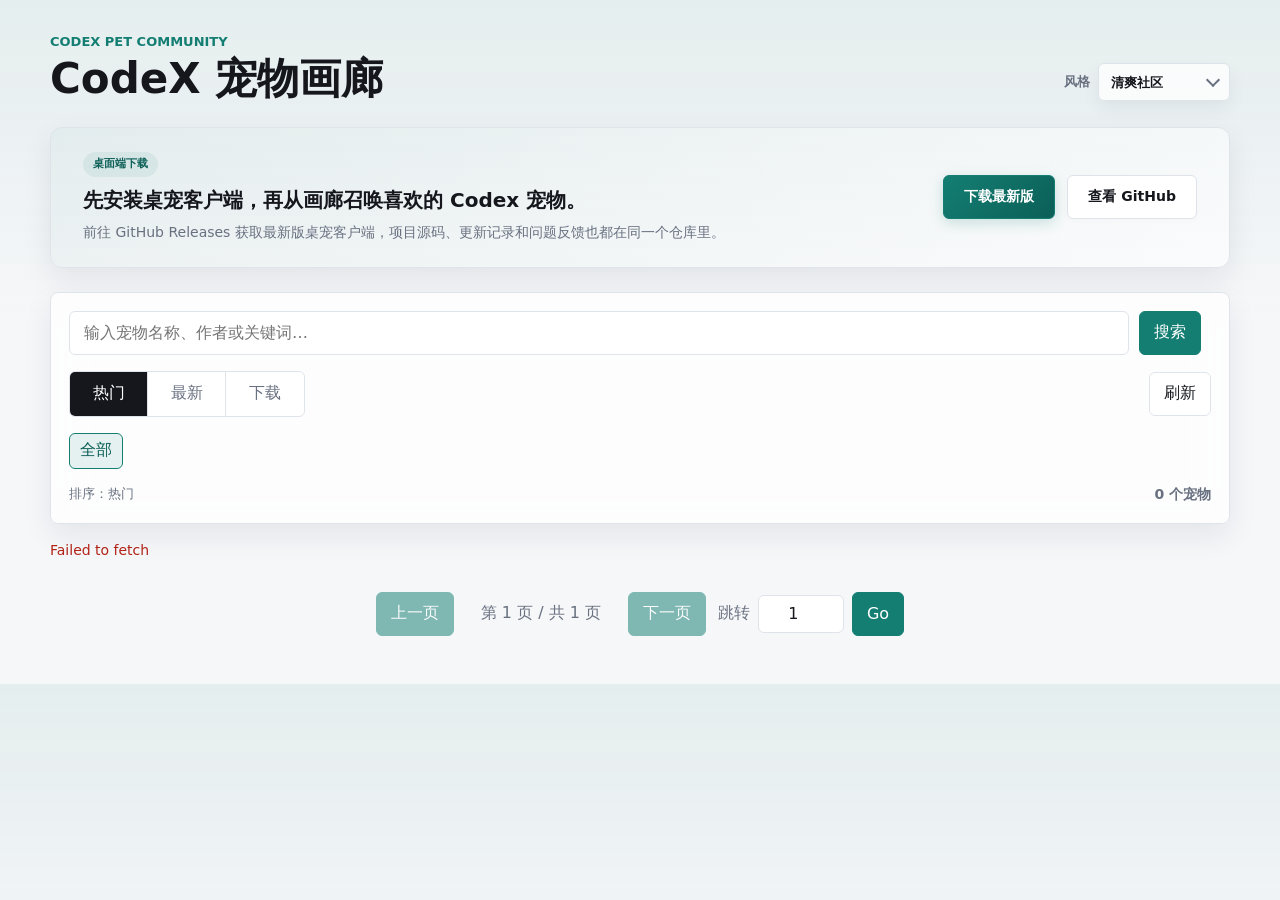
==== commit 032af804: "Improve gallery UI accessibility and loading" ====
--- a/index.html
+++ b/index.html
@@ -6,9 +6,11 @@
     <meta name="description" content="CodeX 宠物画廊 - 汇集了各种精美的 Codex 桌面宠物。在这里，您可以查看、下载、召唤您喜爱的桌宠，定制个性化风格，体验温馨有趣的桌面互动社区。" />
     <meta name="keywords" content="Codex, 桌宠, 桌面宠物, 宠物画廊, 桌面伴侣, 像素画廊, 互动宠物" />
     <title>Codex Pet Gallery</title>
-    <link rel="stylesheet" href="./styles.css?v=lazy-sprites-v1" />
+    <link rel="preconnect" href="https://codexpet.xyz" />
+    <link rel="stylesheet" href="./styles.css?v=design-polish-v2" />
   </head>
   <body>
+    <a class="skipLink" href="#petGrid">跳到宠物列表</a>
     <main class="shell">
       <header class="topbar">
         <div>
@@ -47,7 +49,7 @@
 
       <section class="controls" aria-label="筛选宠物">
         <form id="searchForm" class="search">
-          <input id="searchInput" type="search" placeholder="输入宠物名称、作者或关键词" autocomplete="off" />
+          <input id="searchInput" name="q" type="search" placeholder="输入宠物名称、作者或关键词…" autocomplete="off" />
           <button id="searchButton" type="submit">搜索</button>
           <button id="clearSearchButton" class="ghost" type="button">清空</button>
         </form>
@@ -114,6 +116,6 @@
 
 
 
-    <script src="./app.js?v=lazy-sprites-v1"></script>
+    <script src="./app.js?v=design-polish-v2"></script>
   </body>
 </html>
--- a/styles.css
+++ b/styles.css
@@ -26,6 +26,59 @@
     "Microsoft YaHei", sans-serif;
 }
 
+a,
+button,
+select,
+input {
+  touch-action: manipulation;
+}
+
+a:focus-visible,
+button:focus-visible,
+select:focus-visible,
+input:focus-visible {
+  outline: 3px solid color-mix(in srgb, var(--accent) 34%, transparent);
+  outline-offset: 3px;
+}
+
+.skipLink {
+  position: absolute;
+  width: 1px;
+  height: 1px;
+  margin: -1px;
+  padding: 0;
+  overflow: hidden;
+  clip: rect(0 0 0 0);
+  clip-path: inset(50%);
+  border: 0;
+  white-space: nowrap;
+}
+
+.skipLink:focus-visible {
+  position: fixed;
+  left: 50%;
+  top: 12px;
+  z-index: 1000;
+  width: auto;
+  height: auto;
+  min-height: 44px;
+  margin: 0;
+  padding: 0 16px;
+  overflow: visible;
+  clip: auto;
+  clip-path: none;
+  border: 1px solid var(--accent);
+  border-radius: 999px;
+  background: var(--panel);
+  color: var(--accent-strong);
+  display: inline-flex;
+  align-items: center;
+  font-weight: 800;
+  text-decoration: none;
+  transform: translate(-50%, 0);
+  box-shadow: var(--shadow);
+}
+
 button,
 input {
   font: inherit;
@@ -63,9 +116,15 @@
   text-decoration: none;
   font-size: 13px;
   font-weight: 800;
+  min-height: 44px;
   padding: 8px 14px;
   border-radius: 6px;
-  transition: all 0.25s cubic-bezier(0.25, 0.8, 0.25, 1);
+  transition:
+    background-color 180ms ease-out,
+    border-color 180ms ease-out,
+    color 180ms ease-out,
+    box-shadow 180ms ease-out,
+    transform 180ms ease-out;
   display: inline-flex;
   align-items: center;
 }
@@ -113,7 +172,7 @@
   border: 1px solid var(--line);
   background: linear-gradient(135deg, color-mix(in srgb, var(--accent) 4%, transparent) 0%, rgba(255, 255, 255, 0.62) 100%);
   box-shadow: var(--shadow);
-  transition: all 0.3s ease;
+  transition: box-shadow 220ms ease-out;
 }
 
 .downloadGuide:hover {
@@ -142,6 +201,7 @@
   font-weight: 800;
   color: var(--ink);
   line-height: 1.35;
+  text-wrap: balance;
 }
 
 .downloadGuide p {
@@ -162,13 +222,19 @@
   text-decoration: none;
   font-size: 14px;
   font-weight: 800;
+  min-width: 44px;
+  min-height: 44px;
   padding: 10px 20px;
   border-radius: 6px;
-  transition: all 0.25s cubic-bezier(0.25, 0.8, 0.25, 1);
+  transition:
+    background-color 180ms ease-out,
+    border-color 180ms ease-out,
+    color 180ms ease-out,
+    box-shadow 180ms ease-out,
+    transform 180ms ease-out;
   display: inline-flex;
   align-items: center;
   justify-content: center;
-  min-height: 40px;
 }
 
 .downloadGuide .primaryGuideAction {
@@ -307,7 +373,7 @@
 :root[data-theme="cartoon"] .topbarActions .downloadLink {
   border-color: #7dae56;
   background: linear-gradient(180deg, #94c96c, #75a94e);
-  color: #fffdf7;
+  color: #2f4f1f;
   box-shadow: inset 0 2px 0 rgba(255, 255, 255, 0.28);
 }
 :root[data-theme="cartoon"] .topbarActions .downloadLink:hover {
@@ -331,7 +397,7 @@
   border: 2px solid #7dae56;
   border-radius: 10px;
   background: linear-gradient(180deg, #94c96c, #75a94e);
-  color: #fffdf7;
+  color: #2f4f1f;
   box-shadow: inset 0 2px 0 rgba(255, 255, 255, 0.28), 0 4px 10px rgba(117, 169, 78, 0.25);
 }
 :root[data-theme="cartoon"] .downloadGuide .primaryGuideAction:hover {
@@ -402,12 +468,14 @@
   margin: 0;
   font-size: 42px;
   line-height: 1.05;
+  text-wrap: balance;
 }
 
 .stats {
   color: var(--muted);
   font-size: 14px;
   white-space: nowrap;
+  font-variant-numeric: tabular-nums;
 }
 
 .inlineStats {
@@ -482,7 +550,7 @@
 .search input,
 .jumpForm input {
   min-width: 0;
-  height: 42px;
+  height: 44px;
   padding: 0 14px;
   border: 1px solid var(--line);
   border-radius: 6px;
@@ -495,7 +563,8 @@
 .actions a,
 .actions button,
 .ghost {
-  min-height: 38px;
+  min-height: 44px;
+  min-width: 44px;
   padding: 0 14px;
   border: 1px solid var(--accent);
   border-radius: 6px;
@@ -527,7 +596,7 @@
 
 .segmented button {
   min-width: 78px;
-  height: 38px;
+  height: 44px;
   border: 0;
   border-right: 1px solid var(--line);
   background: transparent;
@@ -586,7 +655,7 @@
 }
 
 .tag {
-  height: 32px;
+  min-height: 36px;
   padding: 0 10px;
   border: 1px solid var(--line);
   border-radius: 6px;
@@ -644,7 +713,6 @@
   background: var(--panel);
   box-shadow: var(--shadow);
   transition: transform 0.3s cubic-bezier(0.25, 0.8, 0.25, 1), box-shadow 0.3s cubic-bezier(0.25, 0.8, 0.25, 1), border-color 0.3s ease;
-  will-change: transform, box-shadow;
 }
 
 .card:hover {
@@ -653,6 +721,11 @@
   border-color: var(--accent);
 }
 
+.card:focus-within {
+  border-color: var(--accent);
+  box-shadow: 0 0 0 3px color-mix(in srgb, var(--accent) 18%, transparent), var(--shadow);
+}
+
 /* 紧凑主题 compact card hover */
 :root[data-theme="compact"] .card {
   transition: transform 0.25s ease, box-shadow 0.25s ease, border-color 0.25s ease;
@@ -688,7 +761,7 @@
   transition: transform 0.35s cubic-bezier(0.175, 0.885, 0.32, 1.275), box-shadow 0.35s ease, border-color 0.35s ease;
 }
 :root[data-theme="cartoon"] .card:hover {
-  transform: translateY(-6px) rotate(-1deg);
+  transform: translateY(-6px);
   box-shadow: 0 16px 28px rgba(145, 101, 49, 0.1);
   border-color: var(--accent);
 }
@@ -766,6 +839,7 @@
   flex: 0 0 auto;
   color: var(--muted);
   font-size: 12px;
+  font-variant-numeric: tabular-nums;
 }
 
 .desc {
@@ -783,6 +857,7 @@
   color: var(--muted);
   font-size: 12px;
   line-height: 1.4;
+  font-variant-numeric: tabular-nums;
 }
 
 .cardTags {
@@ -795,7 +870,7 @@
 .chip {
   display: inline-flex;
   align-items: center;
-  height: 24px;
+  min-height: 32px;
   padding: 0 8px;
   border: 0;
   border-radius: 6px;
@@ -994,8 +1069,48 @@
 }
 
 @media (prefers-reduced-motion: reduce) {
+  *,
+  *::before,
+  *::after {
+    scroll-behavior: auto !important;
+  }
+
+  .topbarActions a,
+  .downloadGuide,
+  .downloadGuide .guideActions a,
+  .card,
+  .sprite.loaded,
+  .detailView,
+  .pet-parachute {
+    transition-duration: 0.01ms !important;
+  }
+
+  .card:hover,
+  :root[data-theme="compact"] .card:hover,
+  :root[data-theme="showcase"] .card:hover,
+  :root[data-theme="dark"] .card:hover,
+  :root[data-theme="cartoon"] .card:hover,
+  .downloadGuide .primaryGuideAction:hover,
+  .downloadGuide .secondaryGuideAction:hover,
+  .topbarActions a:hover {
+    transform: none !important;
+  }
+
+  .sprite,
+  .detailSprite,
+  .stateSprite,
   .pet-party-pet {
     animation-duration: 1.8s !important;
+  }
+
+  .smoke-puff,
+  .skeleton-item,
+  .pet-party-pet.parachuting .pet-sprite-wrap {
+    animation: none !important;
+  }
+
+  .pet-party-summon-effect {
+    display: none;
   }
 }
 
@@ -1490,7 +1605,8 @@
   padding: 10px;
 }
 
-:root[data-theme="compact"] h2 {
+:root[data-theme="compact"] h2,
+:root[data-theme="compact"] h3 {
   font-size: 15px;
 }
 
@@ -1563,7 +1679,8 @@
     #fff8ed;
 }
 
-:root[data-theme="showcase"] h2 {
+:root[data-theme="showcase"] h2,
+:root[data-theme="showcase"] h3 {
   font-size: 22px;
 }
 
@@ -1623,6 +1740,16 @@
   color: #06110d;
 }
 
+:root[data-theme="dark"] .downloadLink,
+:root[data-theme="dark"] .primaryGuideAction,
+:root[data-theme="dark"] .search button,
+:root[data-theme="dark"] .pager button,
+:root[data-theme="dark"] .primaryAction,
+:root[data-theme="dark"] .commandBox button,
+:root[data-theme="dark"] .actions .download {
+  color: #06110d;
+}
+
 :root[data-theme="dark"] .styleBar button.active,
 :root[data-theme="dark"] .tag.active {
   background: rgba(52, 211, 153, 0.16);
@@ -1768,7 +1895,7 @@
   border-color: #7dae56;
   border-radius: 10px;
   background: linear-gradient(180deg, #94c96c, #75a94e);
-  color: #fffdf7;
+  color: #2f4f1f;
   box-shadow: inset 0 2px 0 rgba(255, 255, 255, 0.28);
 }
 
@@ -1797,7 +1924,7 @@
 
 :root[data-theme="cartoon"] .segmented .active {
   background: #8dbd67;
-  color: #fff;
+  color: #2f4f1f;
 }
 
 :root[data-theme="cartoon"] .tag,
@@ -1846,6 +1973,7 @@
 :root[data-theme="cartoon"] .actions .download {
   border-color: #7dae56;
   background: linear-gradient(180deg, #94c96c, #75a94e);
+  color: #2f4f1f;
 }
 
 :root[data-theme="cartoon"] .actions .summonPet {
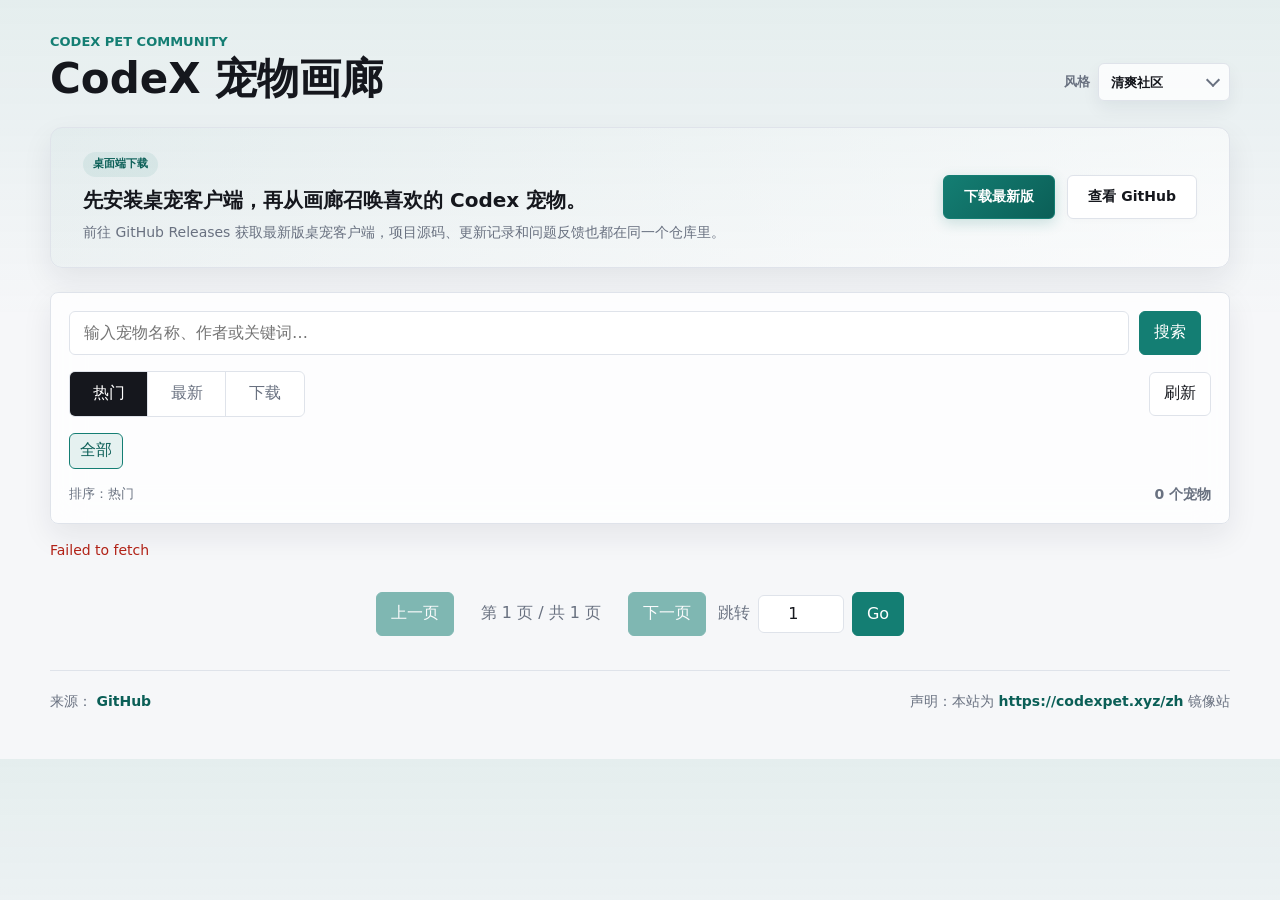
==== commit de693ec2: "Add mirror site footer info" ====
--- a/index.html
+++ b/index.html
@@ -86,6 +86,14 @@
         </form>
       </nav>
 
+      <footer class="siteFooter">
+        <div>
+          <span>来源：</span>
+          <a href="https://github.com/ZhangYiLong416/DesktopPet" target="_blank" rel="noopener">GitHub</a>
+        </div>
+        <p>声明：本站为 <a href="https://codexpet.xyz/zh" target="_blank" rel="noopener">https://codexpet.xyz/zh</a> 镜像站</p>
+      </footer>
+
 
     </main>
 
--- a/styles.css
+++ b/styles.css
@@ -1123,6 +1123,32 @@
   margin-top: 22px;
 }
 
+.siteFooter {
+  display: flex;
+  align-items: center;
+  justify-content: space-between;
+  gap: 16px;
+  margin-top: 34px;
+  padding: 22px 0 0;
+  border-top: 1px solid var(--line);
+  color: var(--muted);
+  font-size: 14px;
+}
+
+.siteFooter p {
+  margin: 0;
+}
+
+.siteFooter a {
+  color: var(--accent-strong);
+  font-weight: 800;
+  text-decoration: none;
+}
+
+.siteFooter a:hover {
+  text-decoration: underline;
+}
+
 #pageInfo {
   min-width: 150px;
   text-align: center;
@@ -1213,6 +1239,11 @@
 
   .pager {
     align-items: stretch;
+    flex-direction: column;
+  }
+
+  .siteFooter {
+    align-items: flex-start;
     flex-direction: column;
   }
 
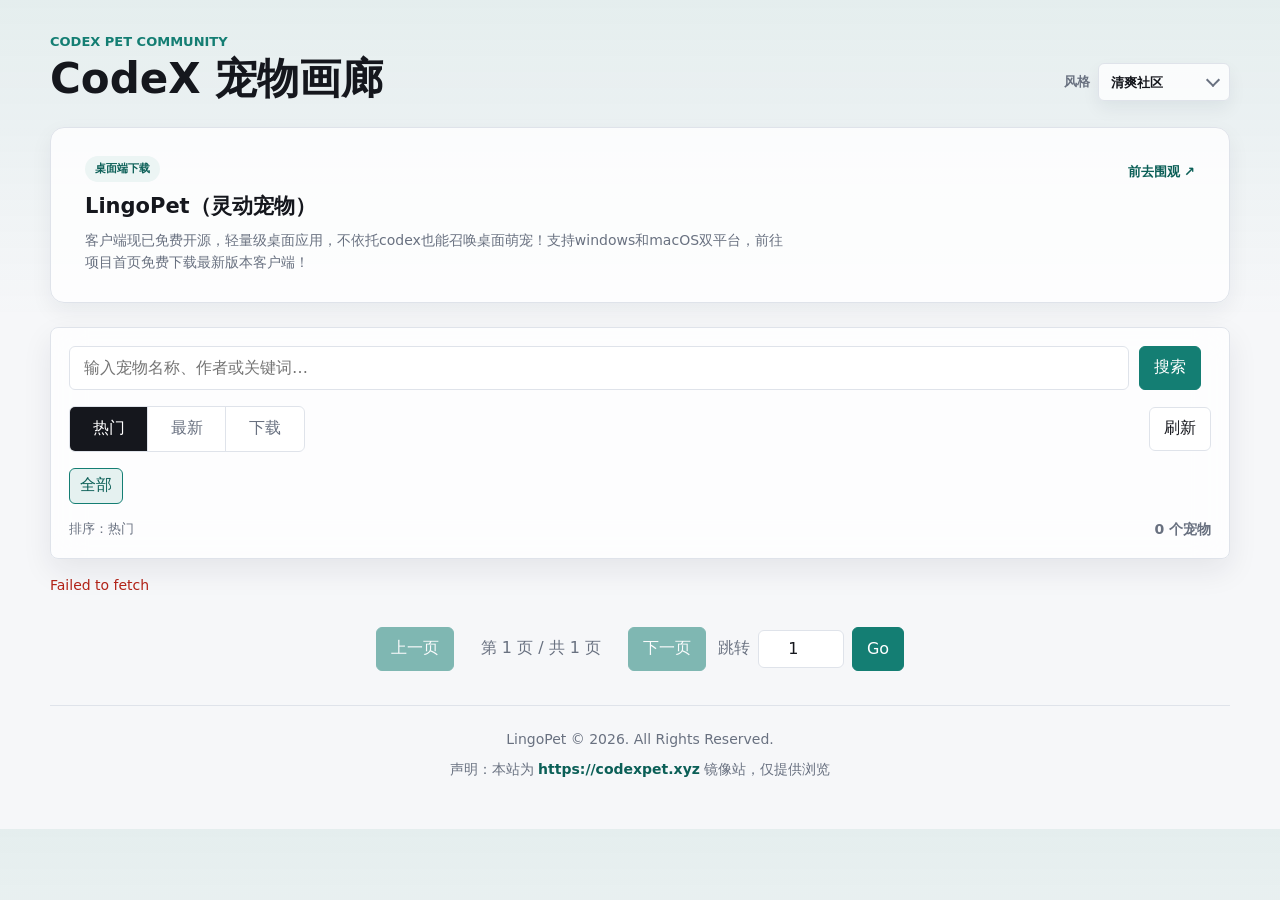
==== commit 28b116f3: "Refine LingoPet gallery footer and banner" ====
--- a/index.html
+++ b/index.html
@@ -38,12 +38,11 @@
       <section class="downloadGuide" aria-label="下载桌宠">
         <div>
           <p class="guideLabel">桌面端下载</p>
-          <h2>先安装桌宠客户端，再从画廊召唤喜欢的 Codex 宠物。</h2>
-          <p>前往 GitHub Releases 获取最新版桌宠客户端，项目源码、更新记录和问题反馈也都在同一个仓库里。</p>
+          <h2>LingoPet（灵动宠物）</h2>
+          <p>客户端现已免费开源，轻量级桌面应用，不依托codex也能召唤桌面萌宠！支持windows和macOS双平台，前往项目首页免费下载最新版本客户端！</p>
         </div>
         <div class="guideActions">
-          <a class="primaryGuideAction" href="https://github.com/ZhangYiLong416/DesktopPet/releases/latest" target="_blank" rel="noopener">下载最新版</a>
-          <a class="secondaryGuideAction" href="https://github.com/ZhangYiLong416/DesktopPet" target="_blank" rel="noopener">查看 GitHub</a>
+          <a class="primaryGuideAction" href="https://codex.lingopet.xyz" target="_blank" rel="noopener">前去围观 &nearr;</a>
         </div>
       </section>
 
@@ -87,11 +86,8 @@
       </nav>
 
       <footer class="siteFooter">
-        <div>
-          <span>来源：</span>
-          <a href="https://github.com/ZhangYiLong416/DesktopPet" target="_blank" rel="noopener">GitHub</a>
-        </div>
-        <p>声明：本站为 <a href="https://codexpet.xyz/zh" target="_blank" rel="noopener">https://codexpet.xyz/zh</a> 镜像站</p>
+        <p>LingoPet © 2026. All Rights Reserved.</p>
+        <p>声明：本站为 <a href="https://codexpet.xyz" target="_blank" rel="noopener">https://codexpet.xyz</a> 镜像站，仅提供浏览</p>
       </footer>
 
 
--- a/styles.css
+++ b/styles.css
@@ -164,89 +164,99 @@
 .downloadGuide {
   display: flex;
   justify-content: space-between;
+  align-items: flex-start;
+  gap: 20px;
+  position: relative;
+  padding: 28px 34px;
+  margin-bottom: 24px;
+  border-radius: 14px;
+  border: 1px solid var(--line);
+  background: rgba(255, 255, 255, 0.82);
+  box-shadow: 0 8px 22px rgba(20, 30, 45, 0.06);
+  transition:
+    border-color 180ms ease-out,
+    box-shadow 220ms ease-out;
+}
+
+.downloadGuide:hover {
+  border-color: color-mix(in srgb, var(--accent) 24%, var(--line));
+  box-shadow: 0 10px 26px rgba(20, 30, 45, 0.08);
+}
+
+.downloadGuide > div {
+  flex: 1 1 auto;
+  max-width: 860px;
+  min-width: 0;
+}
+
+.downloadGuide .guideLabel {
+  display: inline-flex;
   align-items: center;
-  gap: 28px;
-  padding: 24px 32px;
-  margin-bottom: 24px;
-  border-radius: 12px;
-  border: 1px solid var(--line);
-  background: linear-gradient(135deg, color-mix(in srgb, var(--accent) 4%, transparent) 0%, rgba(255, 255, 255, 0.62) 100%);
-  box-shadow: var(--shadow);
-  transition: box-shadow 220ms ease-out;
-}
-
-.downloadGuide:hover {
-  box-shadow: 0 12px 28px rgba(20, 30, 45, 0.08);
-}
-
-.downloadGuide > div {
-  max-width: 720px;
-}
-
-.downloadGuide .guideLabel {
-  display: inline-block;
-  padding: 4px 10px;
-  background: color-mix(in srgb, var(--accent) 8%, transparent);
+  min-height: 26px;
+  padding: 0 10px;
+  background: color-mix(in srgb, var(--accent) 8%, #fff);
   color: var(--accent-strong);
   border-radius: 999px;
   font-size: 11px;
   font-weight: 800;
-  text-transform: uppercase;
   margin: 0 0 10px 0;
 }
 
 .downloadGuide h2 {
+  max-width: 720px;
   margin: 0 0 8px 0;
-  font-size: 20px;
+  font-size: 21px;
   font-weight: 800;
   color: var(--ink);
-  line-height: 1.35;
+  line-height: 1.38;
   text-wrap: balance;
 }
 
 .downloadGuide p {
   margin: 0;
+  max-width: 700px;
   font-size: 14px;
   color: var(--muted);
-  line-height: 1.5;
+  line-height: 1.6;
 }
 
 .downloadGuide .guideActions {
   display: flex;
-  align-items: center;
-  gap: 12px;
+  align-items: flex-start;
+  justify-content: flex-end;
+  gap: 8px;
   flex-shrink: 0;
 }
 
 .downloadGuide .guideActions a {
   text-decoration: none;
-  font-size: 14px;
+  font-size: 13px;
   font-weight: 800;
-  min-width: 44px;
-  min-height: 44px;
-  padding: 10px 20px;
-  border-radius: 6px;
+  min-width: 0;
+  min-height: 32px;
+  padding: 0;
+  border-radius: 0;
   transition:
-    background-color 180ms ease-out,
-    border-color 180ms ease-out,
     color 180ms ease-out,
-    box-shadow 180ms ease-out,
-    transform 180ms ease-out;
+    text-decoration-color 180ms ease-out;
   display: inline-flex;
   align-items: center;
   justify-content: center;
 }
 
 .downloadGuide .primaryGuideAction {
-  background: linear-gradient(135deg, var(--accent) 0%, var(--accent-strong) 100%);
-  border: 1px solid var(--accent);
-  color: #fff;
-  box-shadow: 0 4px 14px rgba(20, 126, 115, 0.2);
+  background: transparent;
+  border: 0;
+  color: var(--accent-strong);
+  box-shadow: none;
+  text-decoration: underline;
+  text-decoration-color: transparent;
+  text-underline-offset: 4px;
 }
 
 .downloadGuide .primaryGuideAction:hover {
-  transform: translateY(-2px);
-  box-shadow: 0 8px 20px rgba(20, 126, 115, 0.35);
+  color: var(--accent);
+  text-decoration-color: currentColor;
 }
 
 .downloadGuide .secondaryGuideAction {
@@ -380,29 +390,31 @@
   background: linear-gradient(180deg, #a4db7c, #85b95e);
 }
 :root[data-theme="cartoon"] .downloadGuide {
-  background: linear-gradient(135deg, #fffdfa 0%, #fff7e8 100%);
-  border: 2px dashed #ead6ba;
-  border-radius: 16px;
-  box-shadow: 0 12px 24px rgba(145, 101, 49, 0.08);
+  background: rgba(255, 253, 247, 0.9);
+  border: 1px solid #ead6ba;
+  border-radius: 14px;
+  box-shadow: 0 8px 20px rgba(145, 101, 49, 0.08);
 }
 :root[data-theme="cartoon"] .downloadGuide h2 {
   color: #7a3f2a;
+  letter-spacing: 0;
 }
 :root[data-theme="cartoon"] .downloadGuide .guideLabel {
-  background: #ffe8e4;
-  border: 1px solid #f0c9c2;
-  color: #9a584d;
+  background: #fff3d5;
+  border: 1px solid #efd4aa;
+  color: #8a5b28;
 }
 :root[data-theme="cartoon"] .downloadGuide .primaryGuideAction {
-  border: 2px solid #7dae56;
-  border-radius: 10px;
-  background: linear-gradient(180deg, #94c96c, #75a94e);
-  color: #2f4f1f;
-  box-shadow: inset 0 2px 0 rgba(255, 255, 255, 0.28), 0 4px 10px rgba(117, 169, 78, 0.25);
+  border: 0;
+  border-radius: 0;
+  background: transparent;
+  color: #5f913c;
+  box-shadow: none;
 }
 :root[data-theme="cartoon"] .downloadGuide .primaryGuideAction:hover {
-  transform: translateY(-2px) scale(1.02);
-  box-shadow: inset 0 2px 0 rgba(255, 255, 255, 0.28), 0 6px 14px rgba(117, 169, 78, 0.38);
+  color: #7a4f3d;
+  background: transparent;
+  box-shadow: none;
 }
 :root[data-theme="cartoon"] .downloadGuide .secondaryGuideAction {
   border: 2px solid #e9cfa9;
@@ -414,6 +426,29 @@
   background: #fff0bd;
   color: #8a5b28;
   border-color: #f1d59a;
+}
+
+:root[data-theme="compact"] .downloadGuide .primaryGuideAction,
+:root[data-theme="showcase"] .downloadGuide .primaryGuideAction,
+:root[data-theme="dark"] .downloadGuide .primaryGuideAction,
+:root[data-theme="cartoon"] .downloadGuide .primaryGuideAction {
+  min-height: 32px;
+  padding: 0;
+  border: 0;
+  border-radius: 0;
+  background: transparent;
+  box-shadow: none;
+  color: var(--accent-strong);
+}
+
+:root[data-theme="compact"] .downloadGuide .primaryGuideAction:hover,
+:root[data-theme="showcase"] .downloadGuide .primaryGuideAction:hover,
+:root[data-theme="dark"] .downloadGuide .primaryGuideAction:hover,
+:root[data-theme="cartoon"] .downloadGuide .primaryGuideAction:hover {
+  background: transparent;
+  box-shadow: none;
+  color: var(--accent);
+  transform: none;
 }
 
 /* ==========================================
@@ -1125,14 +1160,17 @@
 
 .siteFooter {
   display: flex;
+  flex-direction: column;
   align-items: center;
-  justify-content: space-between;
-  gap: 16px;
+  justify-content: center;
+  gap: 8px;
   margin-top: 34px;
   padding: 22px 0 0;
   border-top: 1px solid var(--line);
   color: var(--muted);
   font-size: 14px;
+  line-height: 1.6;
+  text-align: center;
 }
 
 .siteFooter p {
@@ -1243,8 +1281,7 @@
   }
 
   .siteFooter {
-    align-items: flex-start;
-    flex-direction: column;
+    align-items: center;
   }
 
   #pageInfo,
